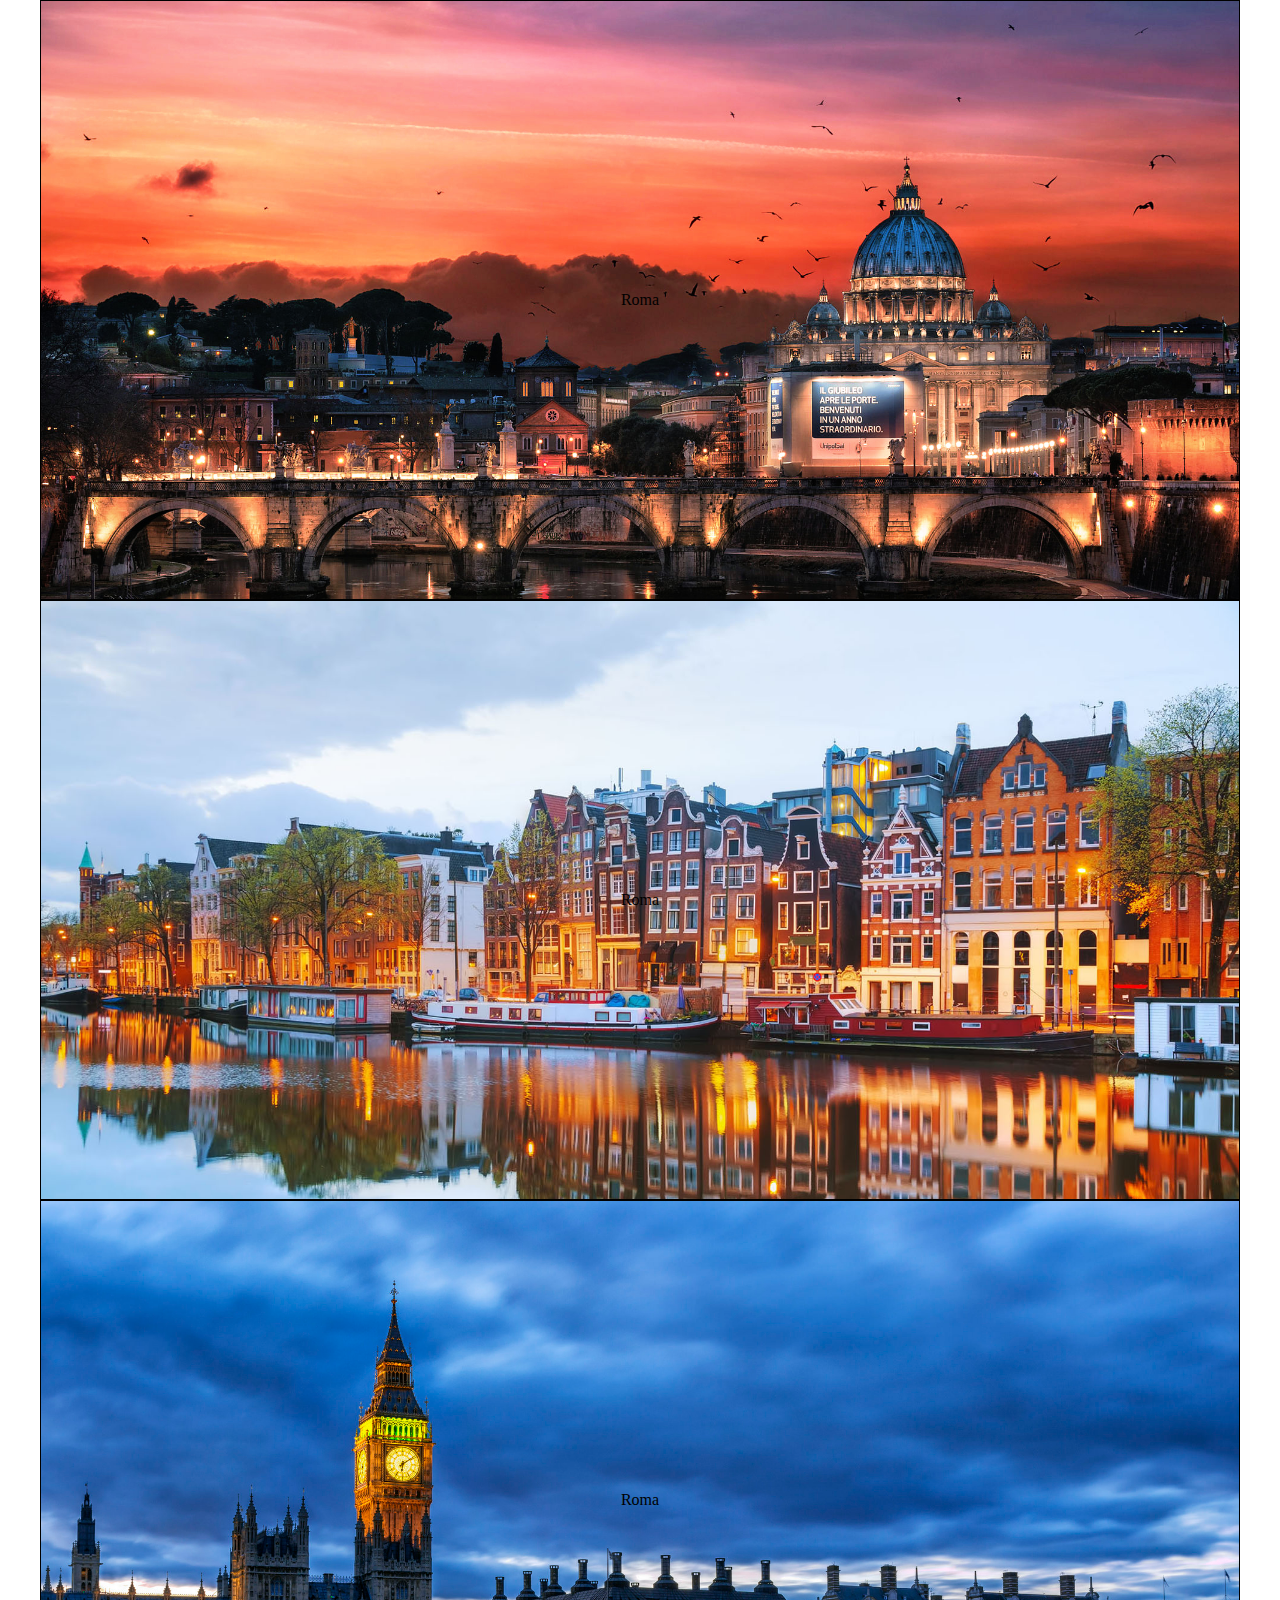
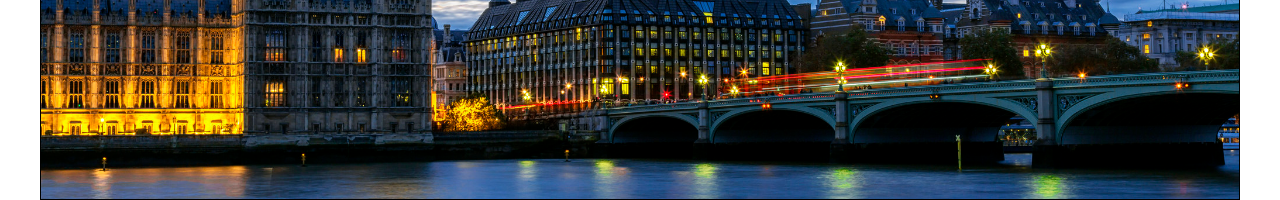
==== index.html @ fc57aa1d "creazione struttura + img" ====
<!DOCTYPE html>
<html lang="en" dir="ltr">
  <head>
    <link rel="stylesheet" href="css/style.css">
    <meta charset="utf-8">
    <title></title>
  </head>
  <body>
    <div class="container">

      <!-- roma image -->
      <div class="roma">
        <span>Roma</span>
      </div>
      <!-- and roma image -->

      <!-- amsterdam image -->
      <div class="amsterdam">
        <span>Roma</span>
      </div>
      <!-- and amsterdam image -->

      <!-- london image -->
      <div class="london">
        <span>Roma</span>
      </div>
      <!-- and london image -->

   </div>
  </body>
</html>
---- css/style.css ----
*{
  margin: 0;
  padding: 0;
  box-sizing: border-box;
}

.container{
  background: #ccc;
  width: 1200px;
  margin: 0 auto;
}

.roma{
  background: url("../img/roma.jpg");
  background-size: cover;
  width: 100%;
  height: 600px;
  border: 1px solid black;
  position: relative;
}

.amsterdam{
  background: url("../img/amsterdam.jpg");
  background-size: cover;
  width: 100%;
  height: 600px;
  border: 1px solid black;
  position: relative;
}

.london{
  background: url("../img/london.jpg");
  background-size: cover;
  width: 100%;
  height: 600px;
  border: 1px solid black;
  position: relative;
}


span{
  transform: translate(-50%, -50%);
  position: absolute;
  top: 50%;
  left: 50%;
}
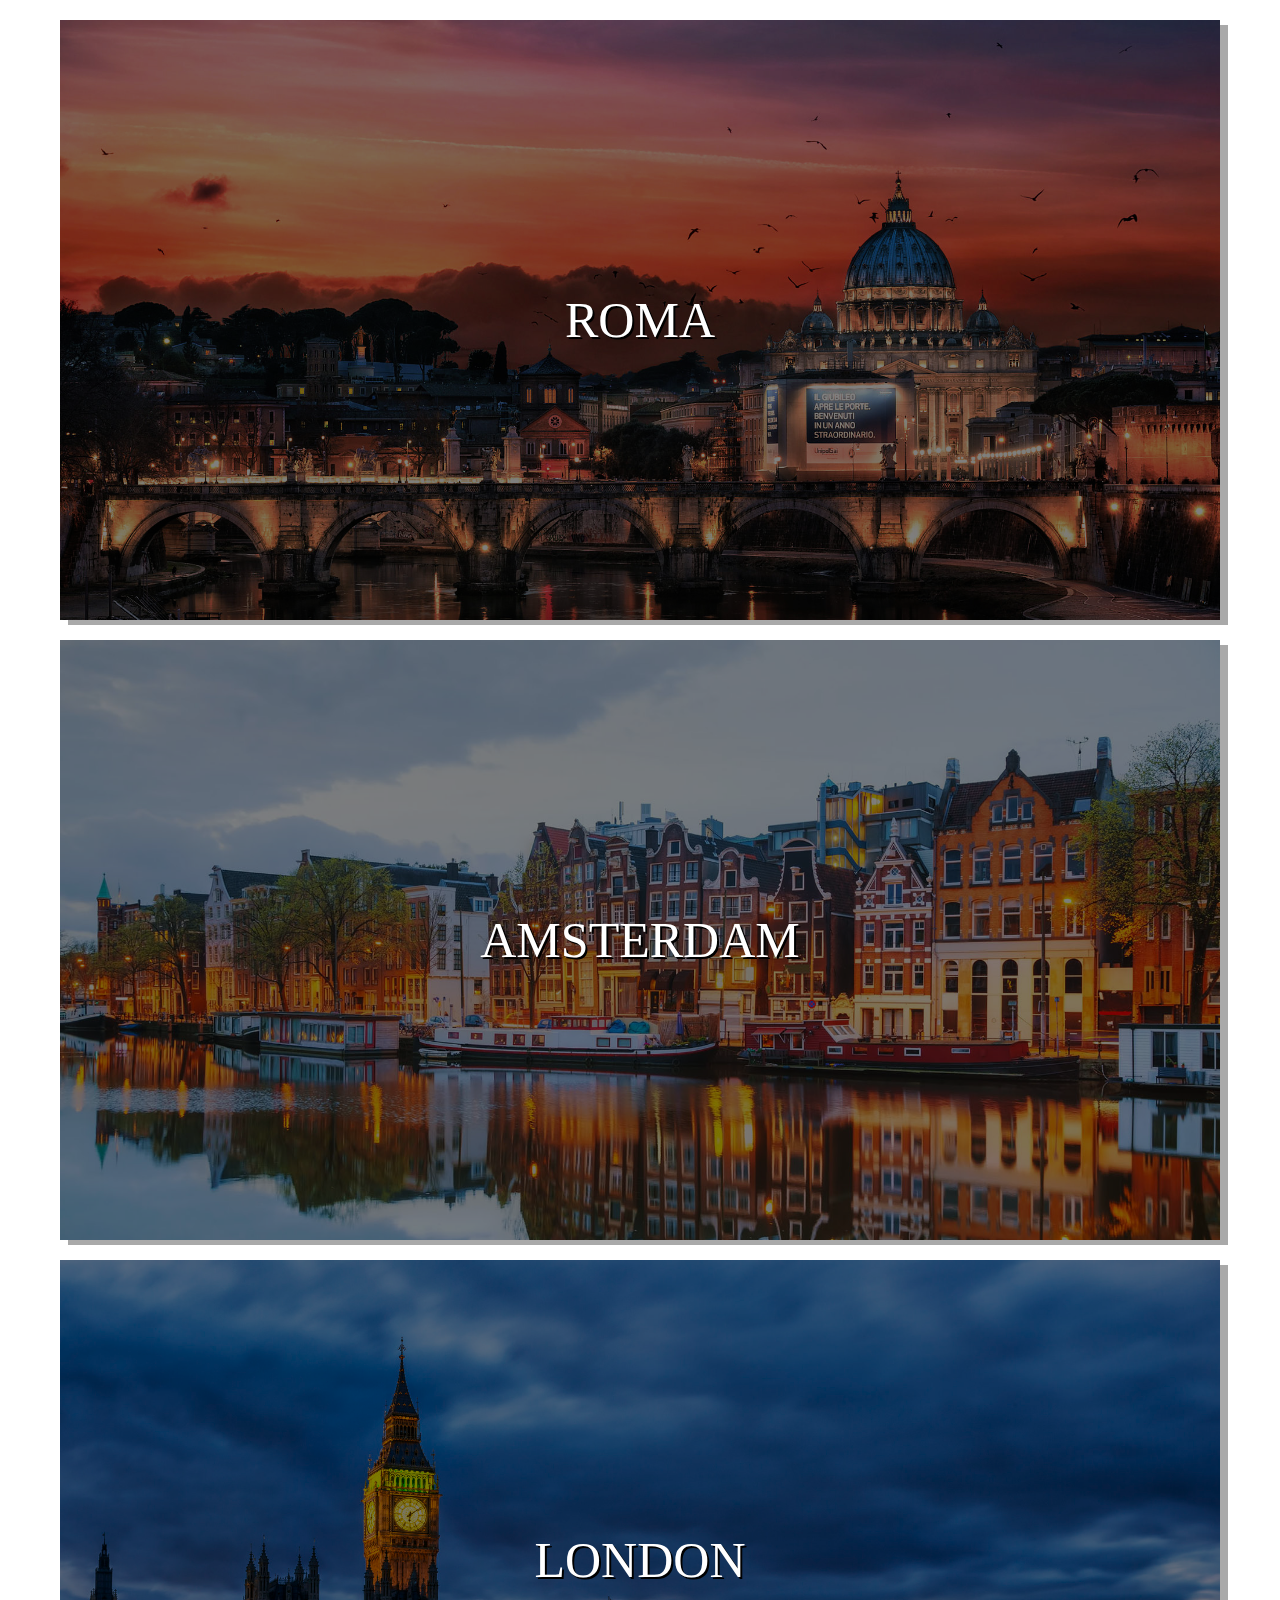
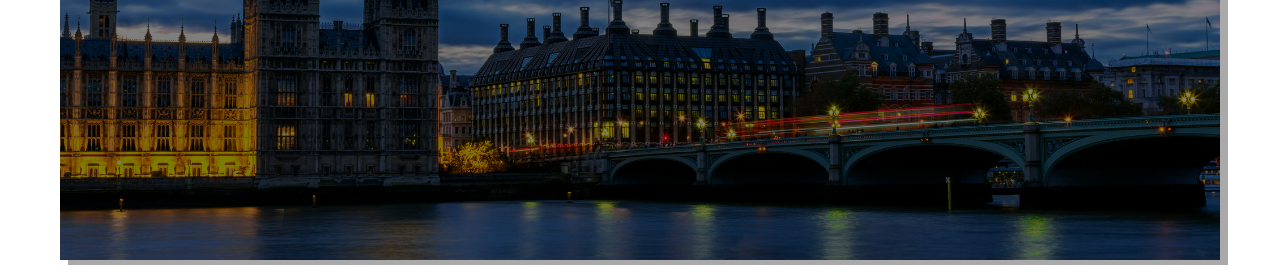
==== commit f40f9c7c: "es. completo e aggiunta ombre" ====
--- a/index.html
+++ b/index.html
@@ -6,26 +6,35 @@
     <title></title>
   </head>
   <body>
+    <!-- start container -->
     <div class="container">
 
       <!-- roma image -->
       <div class="roma">
-        <span>Roma</span>
+        <span class="city">ROMA</span>
+        <div class="shadows">
+        </div>
       </div>
       <!-- and roma image -->
 
       <!-- amsterdam image -->
       <div class="amsterdam">
-        <span>Roma</span>
+        <span class="city">AMSTERDAM</span>
+        <div class="shadows">
+        </div>
       </div>
       <!-- and amsterdam image -->
 
       <!-- london image -->
       <div class="london">
-        <span>Roma</span>
+        <span class="city">LONDON</span>
+        <div class="shadows">
+        </div>
+
       </div>
       <!-- and london image -->
 
    </div>
+   <!-- and container -->
   </body>
 </html>
--- a/css/style.css
+++ b/css/style.css
@@ -5,9 +5,9 @@
 }
 
 .container{
-  background: #ccc;
   width: 1200px;
   margin: 0 auto;
+  padding: 20px;
 }
 
 .roma{
@@ -15,8 +15,8 @@
   background-size: cover;
   width: 100%;
   height: 600px;
-  border: 1px solid black;
   position: relative;
+  box-shadow: 8px 5px darkgrey;
 }
 
 .amsterdam{
@@ -24,8 +24,9 @@
   background-size: cover;
   width: 100%;
   height: 600px;
-  border: 1px solid black;
   position: relative;
+  box-shadow: 8px 5px darkgrey;
+  margin: 20px 0;
 }
 
 .london{
@@ -33,12 +34,21 @@
   background-size: cover;
   width: 100%;
   height: 600px;
-  border: 1px solid black;
   position: relative;
+  box-shadow:  8px 5px darkgrey;
 }
 
+.shadows{
+  background-color: rgba(0, 0, 0, 0.5);
+  width: 100%;
+  height: 600px;
+}
 
-span{
+.city{
+  text-shadow: 2px 2px black;
+  color: white;
+  text-shadow: 2px;
+  font-size: 50px;
   transform: translate(-50%, -50%);
   position: absolute;
   top: 50%;
